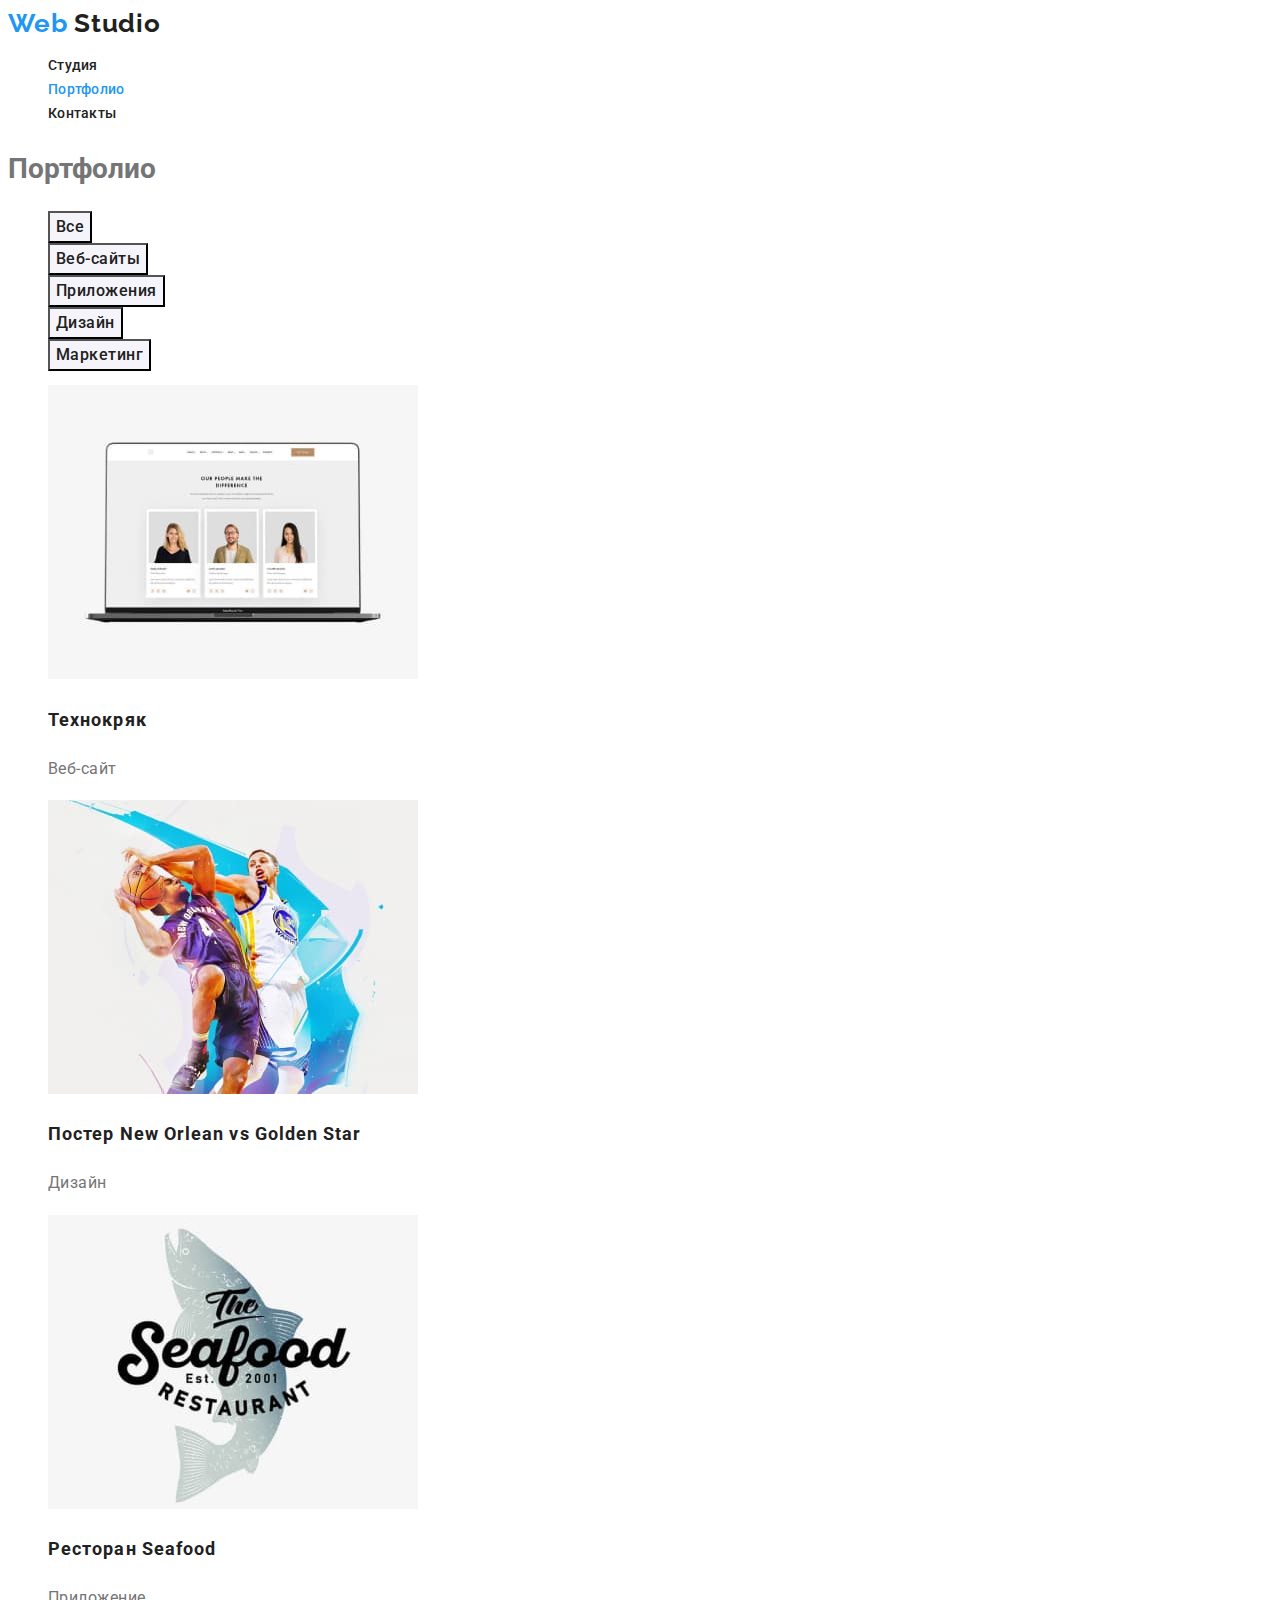
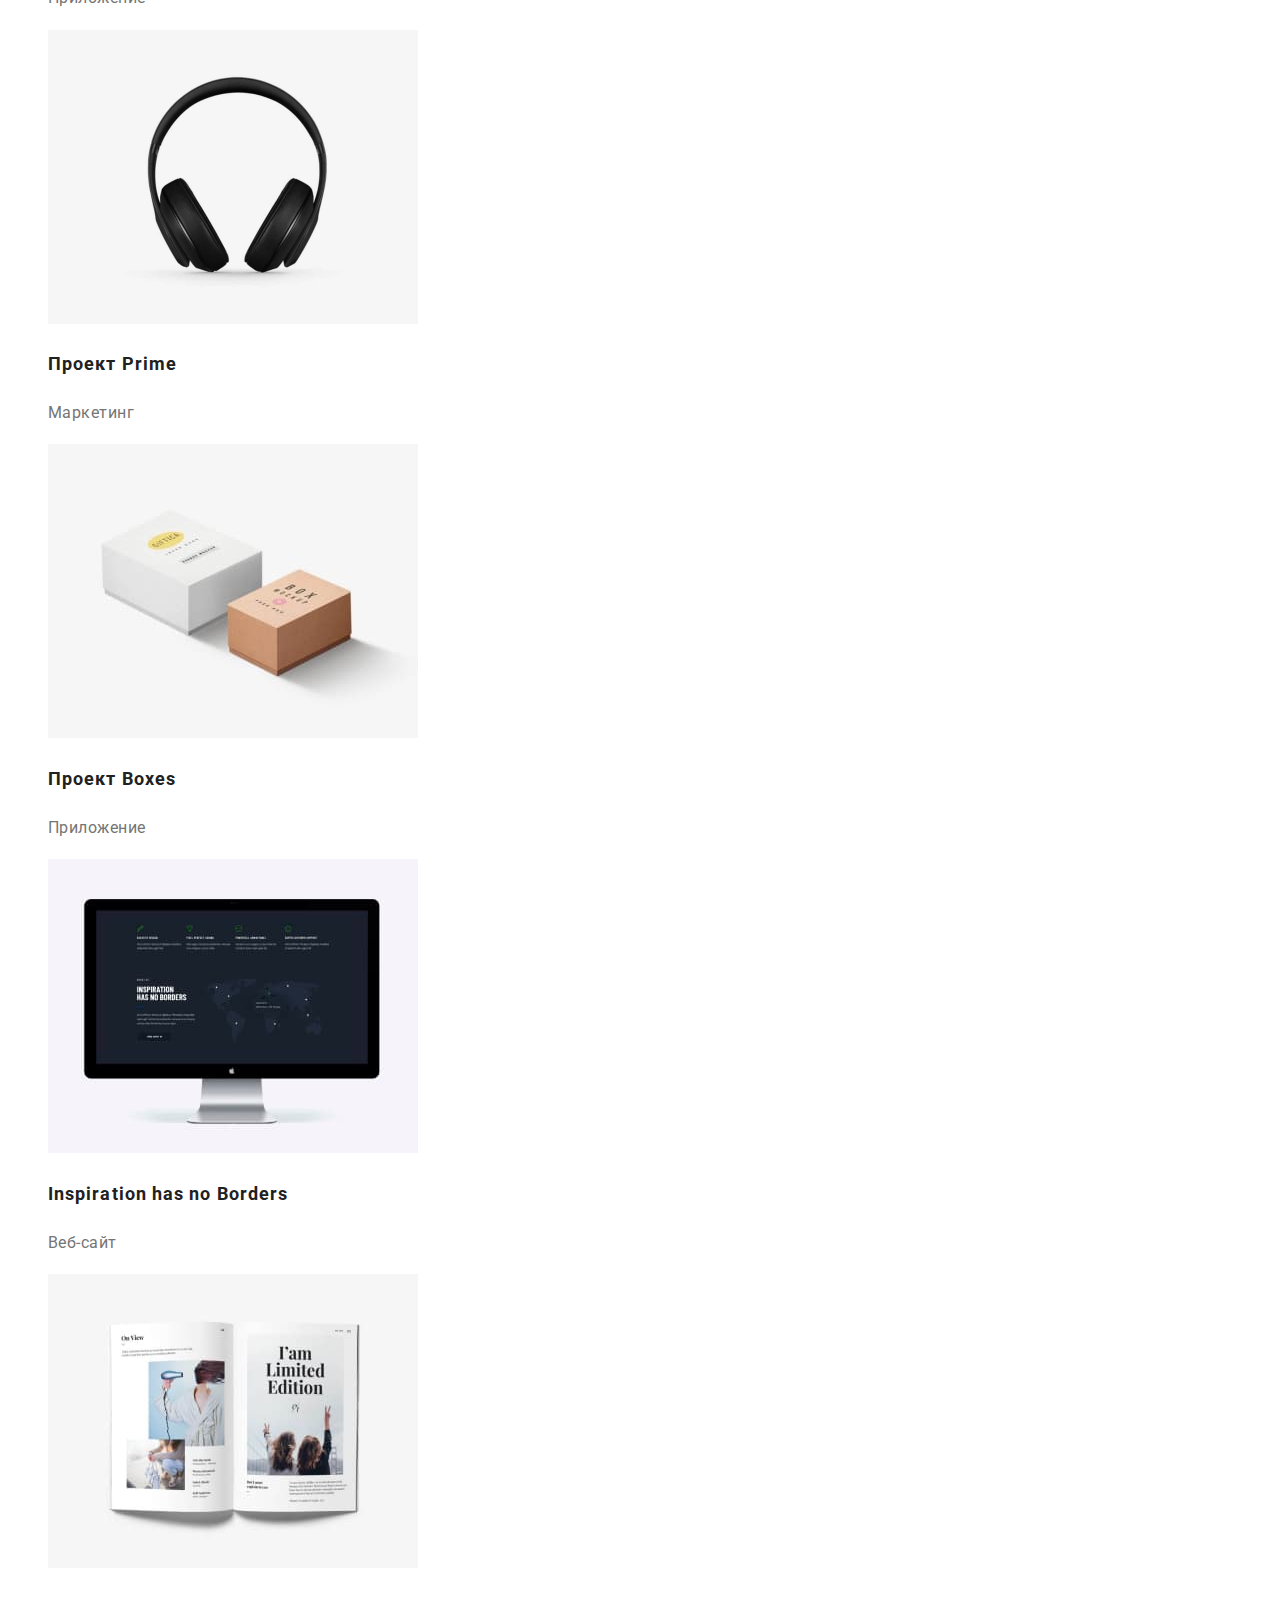
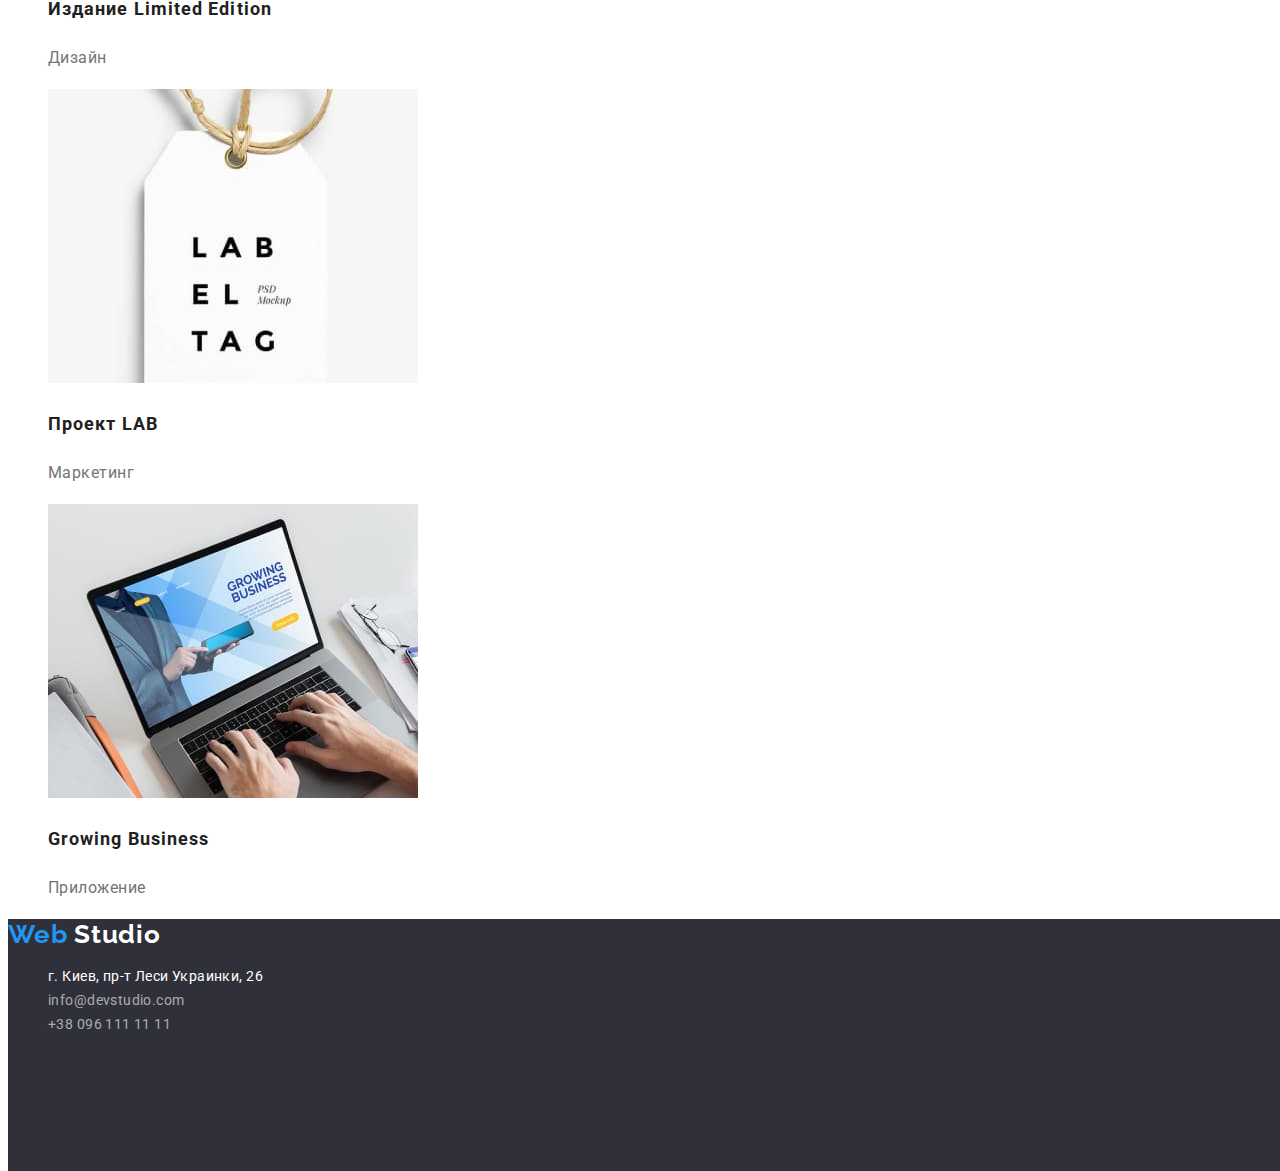
==== portfolio.html @ 5131f603 "Додано css та нову сторінку сайту" ====
<!DOCTYPE html>
<html lang="ru">
  <head>
    <meta charset="UTF-8" />
    <meta http-equiv="X-UA-Compatible" content="IE=edge" />
    <meta name="viewport" content="width=device-width, initial-scale=1.0" />
    <title>Document</title>
    <!--  Шрифти -->
    <link rel="preconnect" href="https://fonts.googleapis.com" />
    <link rel="preconnect" href="https://fonts.gstatic.com" crossorigin />
    <link
      href="https://fonts.googleapis.com/css2?family=Raleway:wght@700&family=Roboto:wght@400;500;700;900&display=swap"
      rel="stylesheet"
    />
    <link rel="preconnect" href="https://fonts.googleapis.com" />
    <link rel="preconnect" href="https://fonts.gstatic.com" crossorigin />
    <link
      href="https://fonts.googleapis.com/css2?family=Roboto:wght@400;500;700;900&display=swap"
      rel="stylesheet"
    />
    <!-- Кастомні стилі -->
    <link rel="stylesheet" href="./css/styles.css" />
  </head>
  <body>
    <!-- Секція хедер -->
    <header class="page-header">
      <a class="header-logo link" href="./index.html">
        Web <span class="logo-style-black">Studio</span></a
      >
      <nav class="header-nav">
        <ul class="header-list list">
          <li class="header-list-item">
            <a class="header-link link" href="./index.html">Студия</a>
          </li>
          <li class="header-list-item">
            <a class="header-link link current-link" href="./portfolio.html">Портфолио</a>
          </li>
          <li class="header-list-item">
            <a class="header-link link" href="#">Контакты</a>
          </li>
        </ul>
      </nav>
    </header>
    <!-- Блок унікального контенту на сторінці -->
    <main>
      <section class="filtr">
        <h1 class="tittle-filtr">Портфолио</h1>
        <!-- Секція: кнопки фільтрів -->
        <ul>
          <li class="list"><button class="btn-portfolio link" type="button">Все</button></li>
          <li class="list"><button class="btn-portfolio link" type="button">Веб-сайты</button></li>
          <li class="list"><button class="btn-portfolio link" type="button">Приложения</button></li>
          <li class="list"><button class="btn-portfolio link" type="button">Дизайн</button></li>
          <li class="list"><button class="btn-portfolio link" type="button">Маркетинг</button></li>
        </ul>
      </section>
      <!-- Секція з img -->
      <section>
        <ul>
          <li class="list">
            <img
              src="./imgportfolio/img1.jpg"
              alt="Изображение-веб-сайт-технокряк"
              width="370"
              height="294"
            />
            <h2 class="tittle-portfolio">Технокряк</h2>
            <p class="section-tittle-text text-portfolio">Веб-сайт</p>
          </li>
          <li class="list">
            <img
              src="./imgportfolio/img2.jpg"
              alt="Изображение-дизайна-постера"
              width="370"
              height="294"
            />
            <h2 class="tittle-portfolio">Постер New Orlean vs Golden Star</h2>
            <p class="section-tittle-text text-portfolio">Дизайн</p>
          </li>
          <li class="list">
            <img
              src="./imgportfolio/img3.jpg"
              alt="Изображение-приложения-ресторана"
              width="370"
              height="294"
            />
            <h2 class="tittle-portfolio">Ресторан Seafood</h2>
            <p class="section-tittle-text text-portfolio">Приложение</p>
          </li>
          <li class="list">
            <img
              src="./imgportfolio/img4.jpg"
              alt="Изображение-маркетинга-проекта-прайм"
              width="370"
              height="294"
            />
            <h2 class="tittle-portfolio">Проект Prime</h2>
            <p class="section-tittle-text text-portfolio">Маркетинг</p>
          </li>
          <li class="list">
            <img
              src="./imgportfolio/img5.jpg"
              alt="Изображение-приложения-проекта-Боксес"
              width="370"
              height="294"
            />
            <h2 class="tittle-portfolio">Проект Boxes</h2>
            <p class="section-tittle-text text-portfolio">Приложение</p>
          </li>
          <li class="list">
            <img
              src="./imgportfolio/img6.jpg"
              alt="Изображение-веб-сайта"
              width="370"
              height="294"
            />
            <h2 class="tittle-portfolio">Inspiration has no Borders</h2>
            <p class="section-tittle-text text-portfolio">Веб-сайт</p>
          </li>
          <li class="list">
            <img
              src="./imgportfolio/img7.jpg"
              alt="Изображение-дизайна-издания"
              width="370"
              height="294"
            />
            <h2 class="tittle-portfolio">Издание Limited Edition</h2>
            <p class="section-tittle-text text-portfolio">Дизайн</p>
          </li>
          <li class="list">
            <img
              src="./imgportfolio/img8.jpg"
              alt="Изображение-маркетинга-проекта"
              width="370"
              height="294"
            />
            <h2 class="tittle-portfolio">Проект LAB</h2>
            <p class="section-tittle-text text-portfolio">Маркетинг</p>
          </li>
          <li class="list">
            <img
              src="./imgportfolio/img9.jpg"
              alt="Изображение-приложения-бизнес"
              width="370"
              height="294"
            />
            <h2 class="tittle-portfolio">Growing Business</h2>
            <p class="section-tittle-text text-portfolio">Приложение</p>
          </li>
        </ul>
      </section>
    </main>
    <!-- Секція футер -->
    <footer class="page-footer">
      <a class="header-logo link" href="./index.html">
        Web <span class="logo-style-white">Studio</span></a
      >
      <address>
        <ul class="list">
          <li>
            <a
              class="link footer-address footer-address-link"
              href="https://goo.gl/maps/SEVTVgyHEndxwq1x7"
              target="_blank"
              rel="noreferrer noopener"
              >г. Киев, пр-т Леси Украинки, 26</a
            >
          </li>
          <li>
            <a class="link footer-address footer-address-mail-tel" href="mailto:info@devstudio.com"
              >info@devstudio.com</a
            >
          </li>
          <li>
            <a class="link footer-address footer-address-mail-tel" href="tel:+380961111111"
              >+38 096 111 11 11</a
            >
          </li>
        </ul>
      </address>
    </footer>
  </body>
</html>
---- css/styles.css ----
:root {
  /* Шрифти */
  --main-font: 'Roboto';
  --secondary-font: 'Raleway';

  /* Кольори  */
  --main-txt-cl: #757575;
  --accent-cl: #2196f3;
  --black-cl: #212121;
  --white-cl: #ffffff;
  --hero-footer-bg-cl: #2f303a;
  --footer-mail-tel-cl: rgba(255, 255, 255, 0.6);
  --second-cl-btn-main: #188ce8;
  --background-btn: #f5f4fa;
}

body {
  font-family: 'Roboto', sans-serif;
  font-size: 14px;
  line-height: 1.71;
  color: var(--main-txt-cl);
  background-color: var(--white-cl);
}
/* Загальні стилі класів спільного користування */
.link {
  text-decoration: none;
}
.list {
  list-style: none;
}

/* Кнопка на головнвій */
.btn-main {
  font-family: inherit;
  font-weight: 700;
  font-size: 16px;
  line-height: 1.88;
  display: flex;
  align-items: center;
  text-align: center;
  letter-spacing: 0.06em;
  color: var(--white-cl);
  background-color: var(--accent-cl);
  cursor: pointer;
}
/* Ховер, фокус кнопки */
.btn-main:hover,
.btn-main:focus {
  background-color: var(--second-cl-btn-main);
  color: var(--white-cl);
}
/* Cекція хедер */
.header-logo {
  font-family: var(--secondary-font), sans-serif;
  font-weight: 700;
  font-size: 26px;
  line-height: 1.19;
  letter-spacing: 0.03em;
  color: var(--accent-cl);
}
.logo-style-black {
  color: var(--black-cl);
}
.logo-style-white {
  color: var(--white-cl);
}
.header-link {
  font-weight: 500;
  font-size: 14px;
  line-height: 1.14;
  letter-spacing: 0.02em;
  color: var(--black-cl);
}
.current-link {
  color: var(--accent-cl);
}
.page-header {
  background-color: var(--white-cl);
}
/* Ховер, Фокус для меню */
.header-link:hover,
.header-link:focus {
  color: var(--accent-cl);
}
.header-contact {
  font-weight: 500;
  font-size: 14px;
  line-height: 1.14;
  letter-spacing: 0.02em;
  color: var(--main-txt-cl);
}
/* Ховер, Фокус для тел і пошти */
.header-contact:hover,
.header-contact:focus {
  color: var(--accent-cl);
}

/* Cекція-Герой */
.main-title {
  font-weight: 900;
  font-size: 44px;
  line-height: 1.36;
  text-align: center;
  letter-spacing: 0.06em;
  text-transform: uppercase;
  color: var(--white-cl);
}
.hero {
  width: 1600px;
  height: 600px;
  left: 0px;
  top: 80px;
  background-color: var(--hero-footer-bg-cl);

  /* Заголовки */
}
.section-tittle {
  font-weight: 700;
  letter-spacing: 0.03em;
  color: var(--black-cl);
}
.section-title-mode-big {
  font-size: 36px;
  line-height: 1.17;
  text-align: center;
}
.section-tittle-mode-small {
  font-size: 14px;
  line-height: 1.14;
  text-transform: uppercase;
}
/* Описання */
.section-tittle-text {
  letter-spacing: 0.03em;
}
.section-tittle-text-benefits {
  font-size: 14px;
  line-height: 1.71;
}
.section-tittle-text-team {
  font-size: 16px;
  line-height: 1.19;
}
/* Заголовок Імя-прізвище  */
.section-team {
  font-weight: 500;
  font-size: 16px;
  line-height: 1.9;
  letter-spacing: 0.03em;
  color: var(--black-cl);
}
/* Футер */
.page-footer {
  position: absolute;
  width: 1600px;
  height: 252px;
  background: var(--hero-footer-bg-cl);
}
.footer-address {
  font-size: 14px;
  line-height: 1.71;
  letter-spacing: 0.03em;
  font-style: normal;
}
.footer-address-link {
  color: var(--white-cl);
}
.footer-address-mail-tel {
  color: var(--footer-mail-tel-cl);
}
/* Ховер, Фокус для футер адреси */
.footer-address:hover,
.footer-address:focus {
  color: var(--accent-cl);
}
/* Сторінка Портфоліо */

/* Заголовки */
.tittle-portfolio {
  font-weight: 700;
  font-size: 18px;
  line-height: 2;
  letter-spacing: 0.06em;
  color: var(--black-cl);
}
.text-portfolio {
  font-size: 16px;
  line-height: 1.88;
}
/*  Кнопки на сторінці портфоліо */
.btn-portfolio {
  font-family: inherit;
  font-weight: 500;
  font-size: 16px;
  line-height: 1.62;
  text-align: center;
  letter-spacing: 0.03em;
  color: var(--black-cl);
  background-color: var(--background-btn);
}
.btn-portfolio:hover,
.btn-portfolio:focus {
  background-color: var(--accent-cl);
  color: var(--white-cl);
}
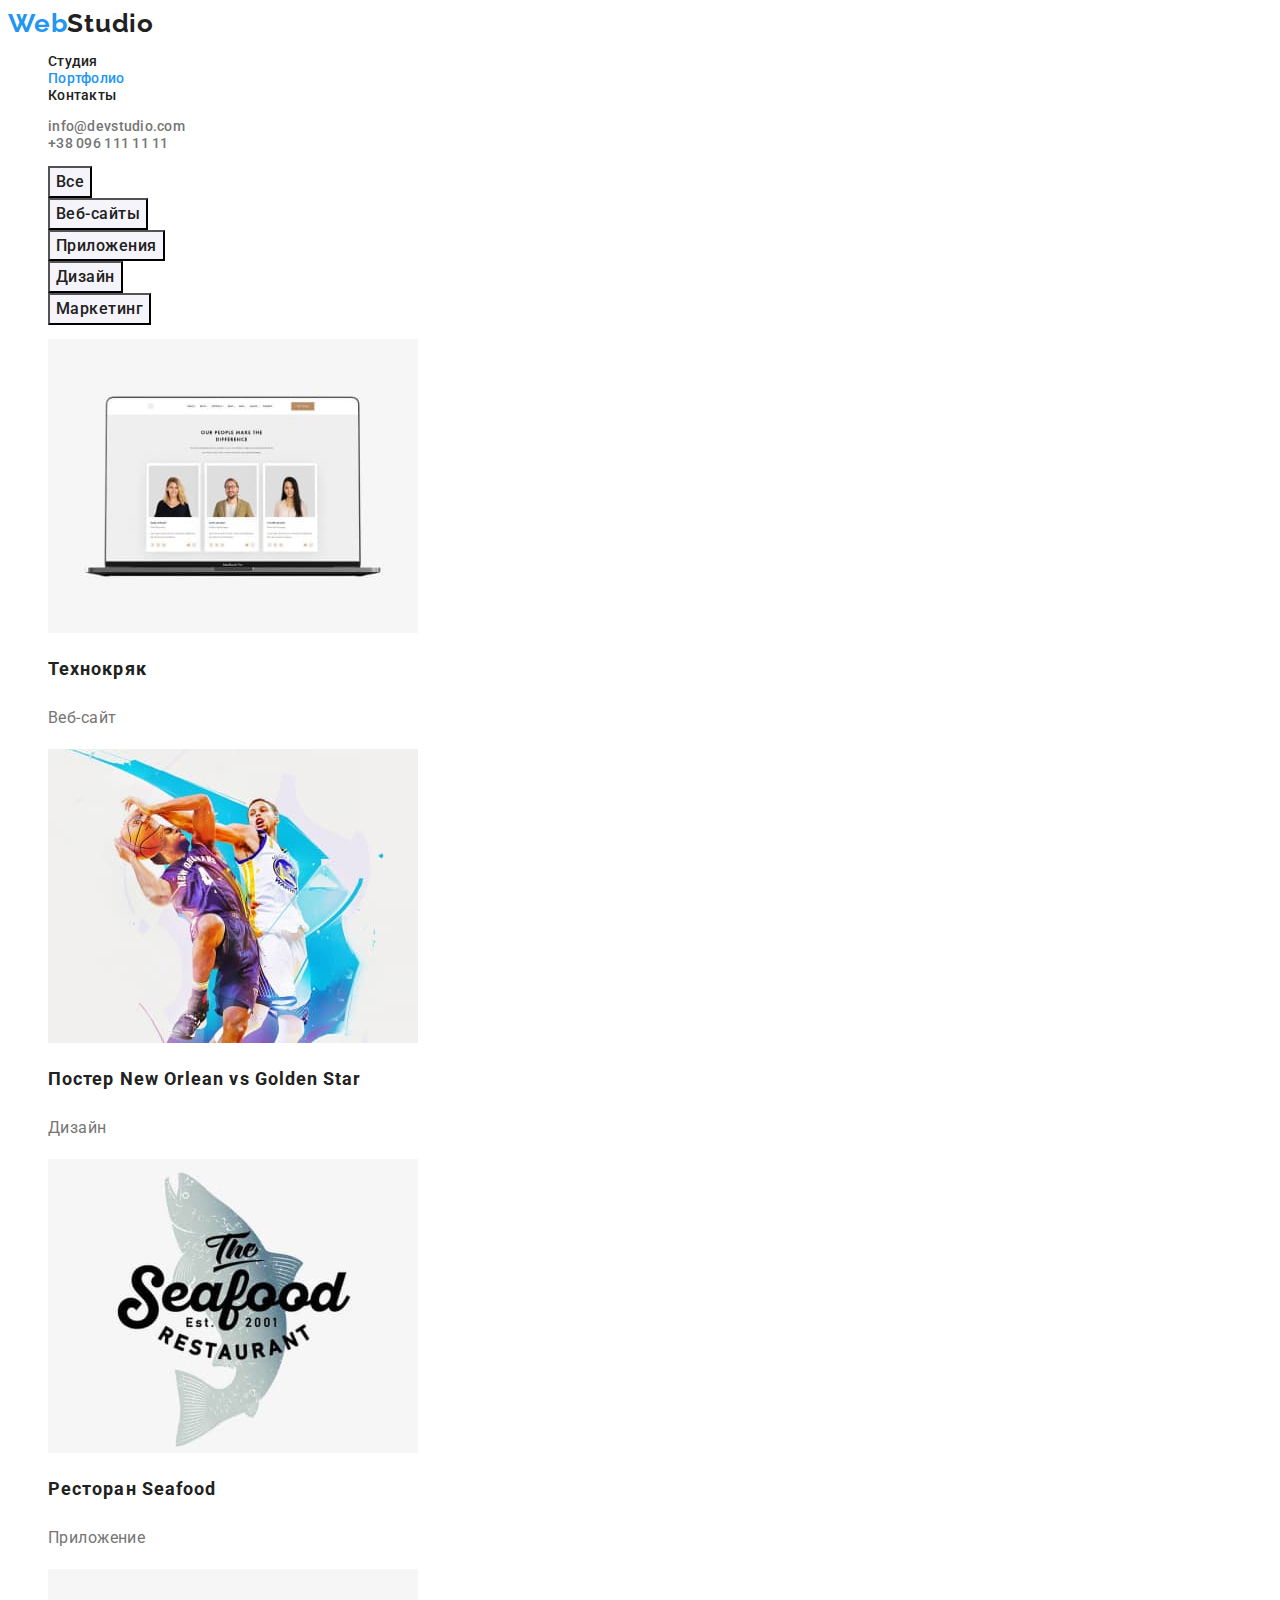
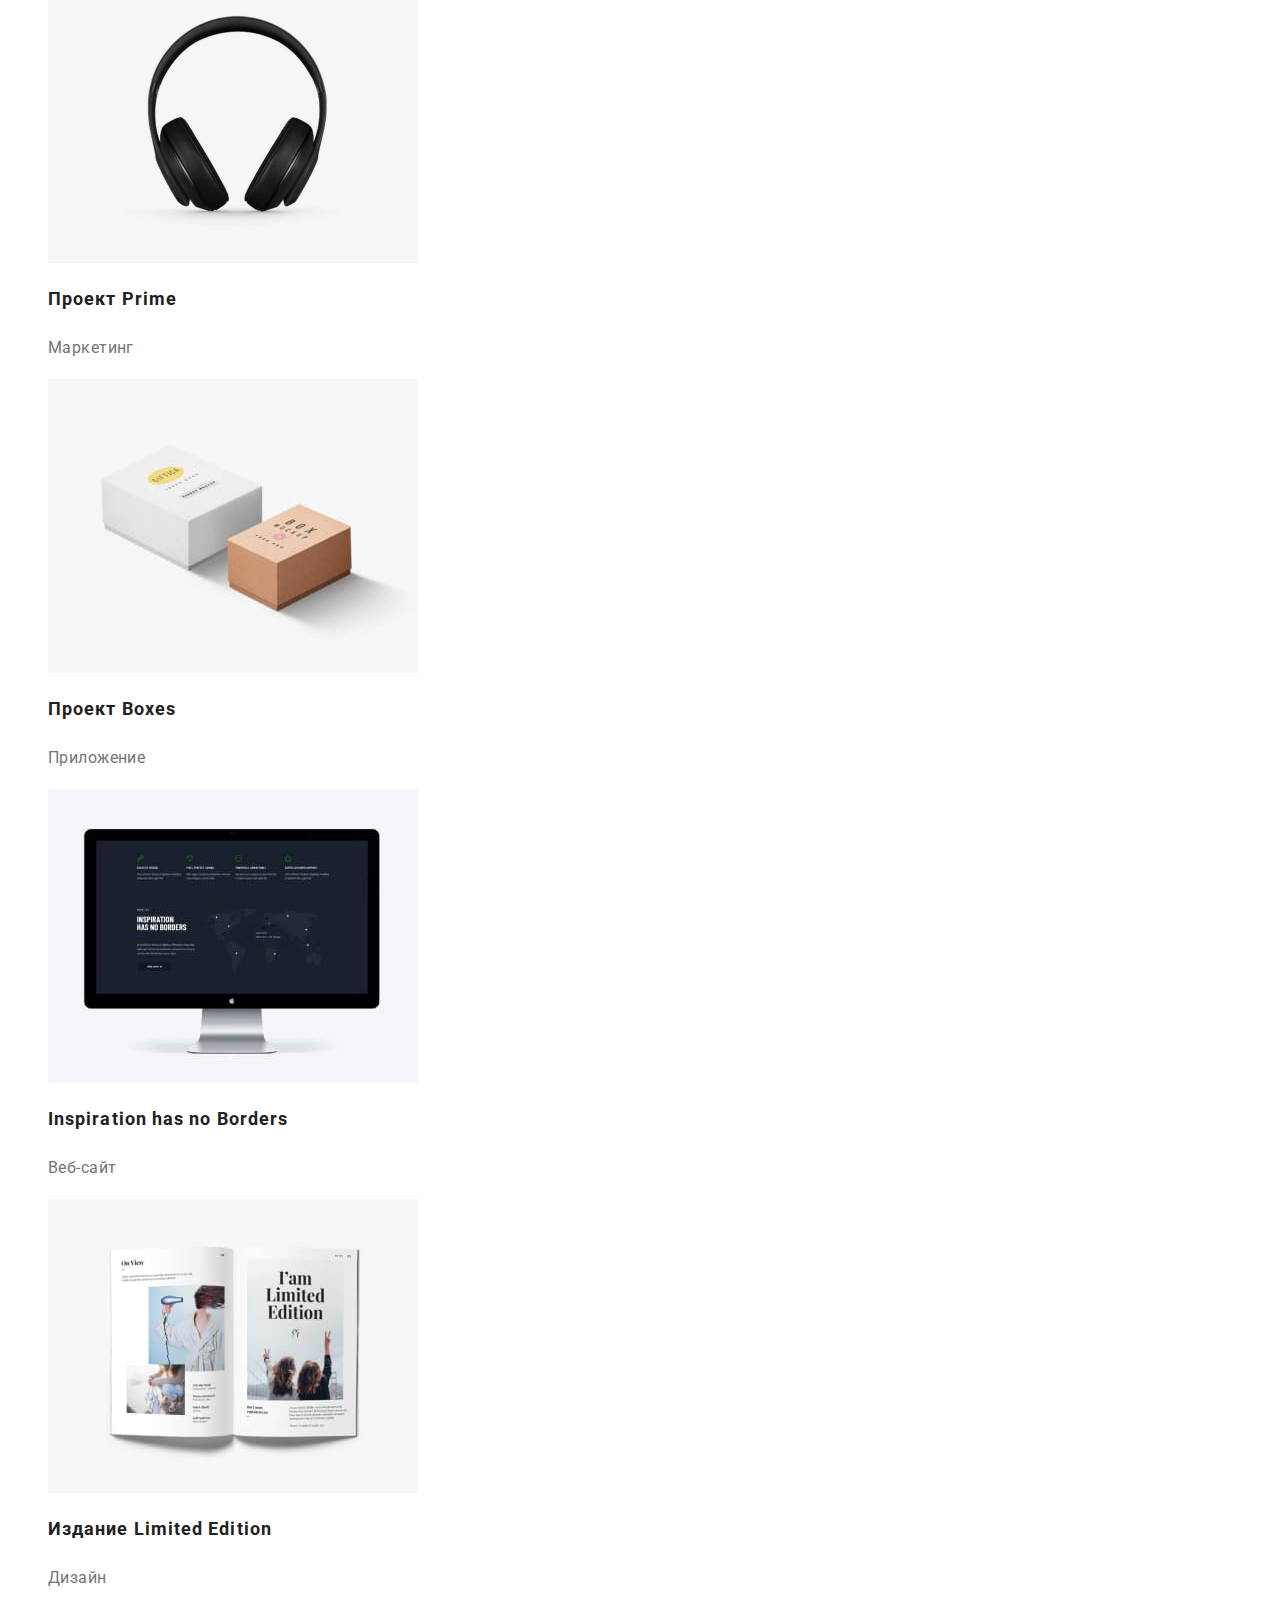
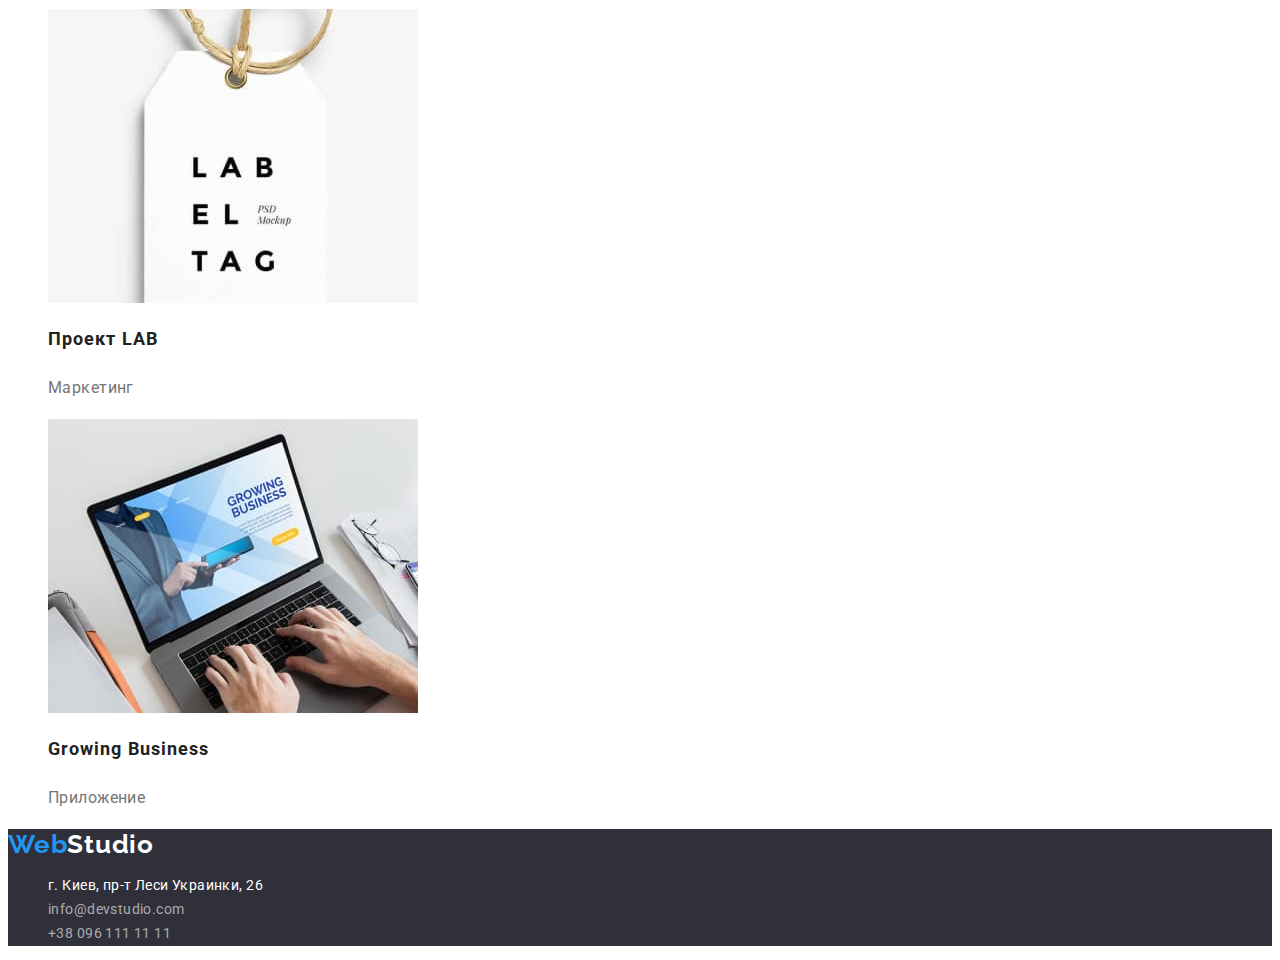
==== commit 8046b1df: "Виправлено згідно зауважень ментора" ====
--- a/portfolio.html
+++ b/portfolio.html
@@ -25,7 +25,7 @@
     <!-- Секція хедер -->
     <header class="page-header">
       <a class="header-logo link" href="./index.html">
-        Web <span class="logo-style-black">Studio</span></a
+        Web<span class="logo-style-black">Studio</span></a
       >
       <nav class="header-nav">
         <ul class="header-list list">
@@ -33,31 +33,53 @@
             <a class="header-link link" href="./index.html">Студия</a>
           </li>
           <li class="header-list-item">
-            <a class="header-link link current-link" href="./portfolio.html">Портфолио</a>
+            <a class="header-link link current-link" href="./portfolio.html"
+              >Портфолио</a
+            >
           </li>
           <li class="header-list-item">
             <a class="header-link link" href="#">Контакты</a>
           </li>
         </ul>
       </nav>
+      <ul class="header-group list">
+        <li>
+          <a class="header-contact link" href="mailto:info@devstudio.com"
+            >info@devstudio.com</a
+          >
+        </li>
+        <li>
+          <a class="header-contact link" href="tel:+380961111111"
+            >+38 096 111 11 11</a
+          >
+        </li>
+      </ul>
     </header>
     <!-- Блок унікального контенту на сторінці -->
     <main>
       <section class="filtr">
-        <h1 class="tittle-filtr">Портфолио</h1>
+        <h1 class="visually-hidden">Портфолио</h1>
         <!-- Секція: кнопки фільтрів -->
-        <ul>
-          <li class="list"><button class="btn-portfolio link" type="button">Все</button></li>
-          <li class="list"><button class="btn-portfolio link" type="button">Веб-сайты</button></li>
-          <li class="list"><button class="btn-portfolio link" type="button">Приложения</button></li>
-          <li class="list"><button class="btn-portfolio link" type="button">Дизайн</button></li>
-          <li class="list"><button class="btn-portfolio link" type="button">Маркетинг</button></li>
-        </ul>
-      </section>
-      <!-- Секція з img -->
-      <section>
-        <ul>
-          <li class="list">
+        <ul class="list">
+          <li>
+            <button class="btn-portfolio link" type="button">Все</button>
+          </li>
+          <li>
+            <button class="btn-portfolio link" type="button">Веб-сайты</button>
+          </li>
+          <li>
+            <button class="btn-portfolio link" type="button">Приложения</button>
+          </li>
+          <li>
+            <button class="btn-portfolio link" type="button">Дизайн</button>
+          </li>
+          <li>
+            <button class="btn-portfolio link" type="button">Маркетинг</button>
+          </li>
+        </ul>
+      <!-- Cписок з img -->
+        <ul class="list">
+          <li>
             <img
               src="./imgportfolio/img1.jpg"
               alt="Изображение-веб-сайт-технокряк"
@@ -65,9 +87,9 @@
               height="294"
             />
             <h2 class="tittle-portfolio">Технокряк</h2>
-            <p class="section-tittle-text text-portfolio">Веб-сайт</p>
-          </li>
-          <li class="list">
+            <p class="text-portfolio">Веб-сайт</p>
+          </li>
+          <li>
             <img
               src="./imgportfolio/img2.jpg"
               alt="Изображение-дизайна-постера"
@@ -75,9 +97,9 @@
               height="294"
             />
             <h2 class="tittle-portfolio">Постер New Orlean vs Golden Star</h2>
-            <p class="section-tittle-text text-portfolio">Дизайн</p>
-          </li>
-          <li class="list">
+            <p class="text-portfolio">Дизайн</p>
+          </li>
+          <li>
             <img
               src="./imgportfolio/img3.jpg"
               alt="Изображение-приложения-ресторана"
@@ -85,9 +107,9 @@
               height="294"
             />
             <h2 class="tittle-portfolio">Ресторан Seafood</h2>
-            <p class="section-tittle-text text-portfolio">Приложение</p>
-          </li>
-          <li class="list">
+            <p class="text-portfolio">Приложение</p>
+          </li>
+          <li>
             <img
               src="./imgportfolio/img4.jpg"
               alt="Изображение-маркетинга-проекта-прайм"
@@ -95,9 +117,9 @@
               height="294"
             />
             <h2 class="tittle-portfolio">Проект Prime</h2>
-            <p class="section-tittle-text text-portfolio">Маркетинг</p>
-          </li>
-          <li class="list">
+            <p class="text-portfolio">Маркетинг</p>
+          </li>
+          <li>
             <img
               src="./imgportfolio/img5.jpg"
               alt="Изображение-приложения-проекта-Боксес"
@@ -105,9 +127,9 @@
               height="294"
             />
             <h2 class="tittle-portfolio">Проект Boxes</h2>
-            <p class="section-tittle-text text-portfolio">Приложение</p>
-          </li>
-          <li class="list">
+            <p class="text-portfolio">Приложение</p>
+          </li>
+          <li>
             <img
               src="./imgportfolio/img6.jpg"
               alt="Изображение-веб-сайта"
@@ -115,9 +137,9 @@
               height="294"
             />
             <h2 class="tittle-portfolio">Inspiration has no Borders</h2>
-            <p class="section-tittle-text text-portfolio">Веб-сайт</p>
-          </li>
-          <li class="list">
+            <p class="text-portfolio">Веб-сайт</p>
+          </li>
+          <li>
             <img
               src="./imgportfolio/img7.jpg"
               alt="Изображение-дизайна-издания"
@@ -125,9 +147,9 @@
               height="294"
             />
             <h2 class="tittle-portfolio">Издание Limited Edition</h2>
-            <p class="section-tittle-text text-portfolio">Дизайн</p>
-          </li>
-          <li class="list">
+            <p class="text-portfolio">Дизайн</p>
+          </li>
+          <li>
             <img
               src="./imgportfolio/img8.jpg"
               alt="Изображение-маркетинга-проекта"
@@ -135,9 +157,9 @@
               height="294"
             />
             <h2 class="tittle-portfolio">Проект LAB</h2>
-            <p class="section-tittle-text text-portfolio">Маркетинг</p>
-          </li>
-          <li class="list">
+            <p class="text-portfolio">Маркетинг</p>
+          </li>
+          <li>
             <img
               src="./imgportfolio/img9.jpg"
               alt="Изображение-приложения-бизнес"
@@ -145,7 +167,7 @@
               height="294"
             />
             <h2 class="tittle-portfolio">Growing Business</h2>
-            <p class="section-tittle-text text-portfolio">Приложение</p>
+            <p class="text-portfolio">Приложение</p>
           </li>
         </ul>
       </section>
@@ -153,7 +175,7 @@
     <!-- Секція футер -->
     <footer class="page-footer">
       <a class="header-logo link" href="./index.html">
-        Web <span class="logo-style-white">Studio</span></a
+        Web<span class="logo-style-white">Studio</span></a
       >
       <address>
         <ul class="list">
@@ -167,12 +189,16 @@
             >
           </li>
           <li>
-            <a class="link footer-address footer-address-mail-tel" href="mailto:info@devstudio.com"
+            <a
+              class="link footer-address footer-address-mail-tel"
+              href="mailto:info@devstudio.com"
               >info@devstudio.com</a
             >
           </li>
           <li>
-            <a class="link footer-address footer-address-mail-tel" href="tel:+380961111111"
+            <a
+              class="link footer-address footer-address-mail-tel"
+              href="tel:+380961111111"
               >+38 096 111 11 11</a
             >
           </li>
--- a/css/styles.css
+++ b/css/styles.css
@@ -17,7 +17,7 @@
 body {
   font-family: 'Roboto', sans-serif;
   font-size: 14px;
-  line-height: 1.71;
+  letter-spacing: 0.03em;
   color: var(--main-txt-cl);
   background-color: var(--white-cl);
 }
@@ -27,6 +27,19 @@
 }
 .list {
   list-style: none;
+}
+.visually-hidden {
+  position: absolute;
+  width: 1px;
+  height: 1px;
+  margin: -1px;
+  border: 0;
+  padding: 0;
+  
+  white-space: nowrap;
+  clip-path: inset(100%);
+  clip: rect(0 0 0 0);
+  overflow: hidden;
 }
 
 /* Кнопка на головнвій */
@@ -106,10 +119,6 @@
   color: var(--white-cl);
 }
 .hero {
-  width: 1600px;
-  height: 600px;
-  left: 0px;
-  top: 80px;
   background-color: var(--hero-footer-bg-cl);
 
   /* Заголовки */
@@ -130,9 +139,6 @@
   text-transform: uppercase;
 }
 /* Описання */
-.section-tittle-text {
-  letter-spacing: 0.03em;
-}
 .section-tittle-text-benefits {
   font-size: 14px;
   line-height: 1.71;
@@ -145,15 +151,15 @@
 .section-team {
   font-weight: 500;
   font-size: 16px;
-  line-height: 1.9;
-  letter-spacing: 0.03em;
-  color: var(--black-cl);
+  line-height: 1.90;
+  letter-spacing: 0.03em;
+  color: var(--black-cl);
+}
+.team {
+  background: var(--background-btn);
 }
 /* Футер */
 .page-footer {
-  position: absolute;
-  width: 1600px;
-  height: 252px;
   background: var(--hero-footer-bg-cl);
 }
 .footer-address {
@@ -197,6 +203,7 @@
   letter-spacing: 0.03em;
   color: var(--black-cl);
   background-color: var(--background-btn);
+  cursor: pointer;
 }
 .btn-portfolio:hover,
 .btn-portfolio:focus {
